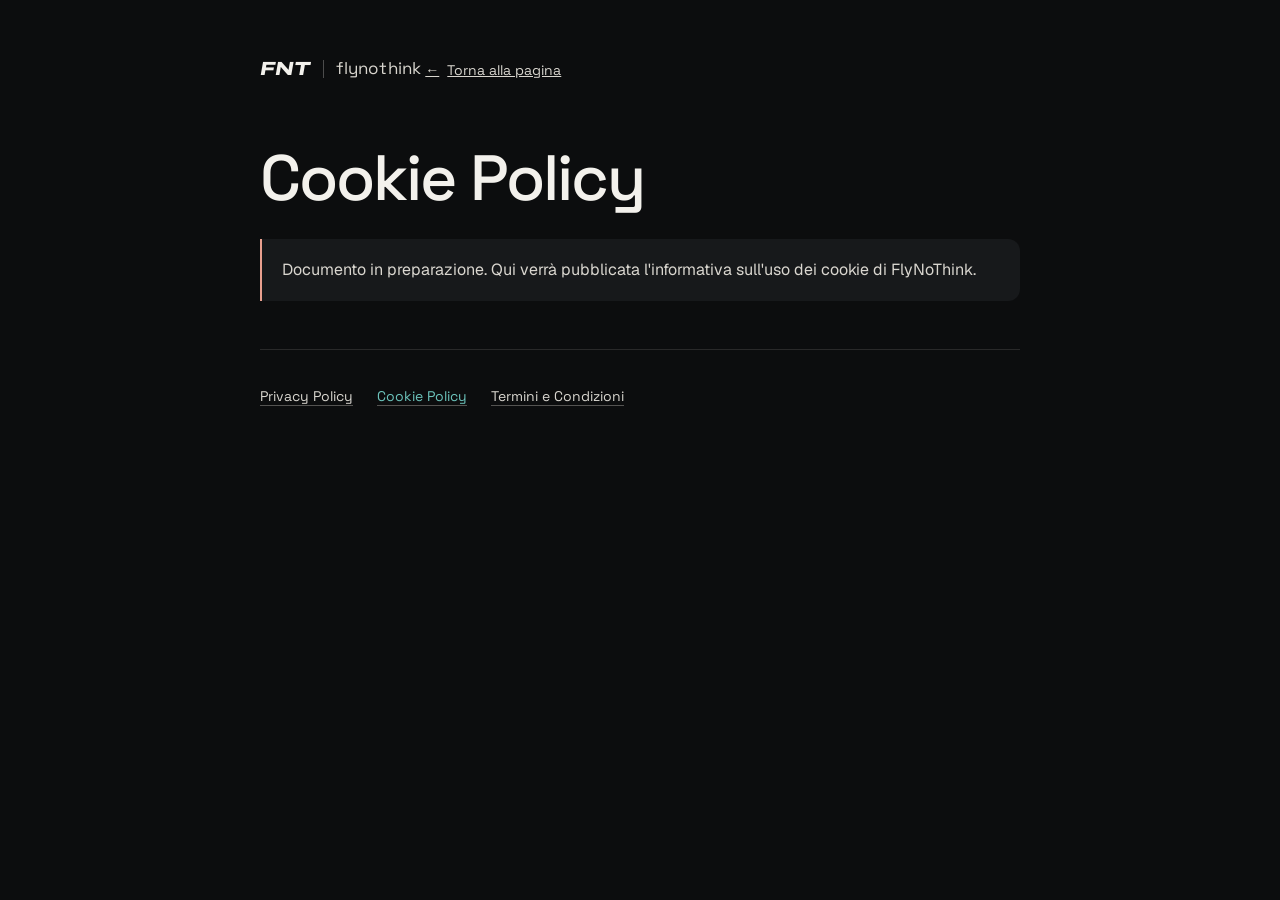
==== public/cookie.html @ 66248ce5 "FNT landing R4.1 (visual final) Sito statico in public/, controllo di pubblicazione su Vercel (produ" ====
<!DOCTYPE html>
<html lang="it">
<head>
<meta charset="utf-8">
<meta name="viewport" content="width=device-width, initial-scale=1">
<title>FlyNoThink — Cookie Policy</title>
<meta name="robots" content="noindex, nofollow">
<meta name="theme-color" content="#0C0D0E">
<link rel="icon" href="assets/icons/favicon.svg" type="image/svg+xml">
<link rel="stylesheet" href="assets/css/base.css">
<link rel="stylesheet" href="assets/css/r3-legal.css">
<link rel="stylesheet" href="assets/css/r3-brand.css">
<script src="assets/js/site-config.js" defer></script>
<script src="assets/js/consent.js" defer></script>
</head>
<body>
<main class="legal-1">
  <div class="legal-2">
    <p class="brand-text legal-brand"><span class="brand-fnt">FNT</span><span class="brand-sep" aria-hidden="true"></span><span class="brand-word">flynothink</span></p>
    <a href="index.html" class="legal-back"><span aria-hidden="true">←</span> Torna alla pagina</a>
    <h1>Cookie Policy</h1>
    <!-- SEGNAPOSTO: testo da redigere e far verificare prima della pubblicazione. -->
    <p class="legal-stato" data-placeholder="cookie">Documento in preparazione. Qui verrà pubblicata l'informativa sull'uso dei cookie di FlyNoThink.</p>
    <nav class="footer-legal" aria-label="Documenti legali">
      <a href="privacy.html" data-legal="privacy">Privacy Policy</a>
      <a href="cookie.html" data-legal="cookie" aria-current="page">Cookie Policy</a>
      <a href="termini.html" data-legal="terms">Termini e Condizioni</a>
    </nav>
  </div>
</main>
</body>
</html>
---- public/assets/css/base.css ----
/* =========================================================================
   FlyNoThink — base condivisa (landing + /grazie)
   Font ospitati in locale: nessuna richiesta a Google Fonts (privacy, stabilità).
   Licenze: assets/fonts/LICENSE-*.txt (SIL Open Font License 1.1).
   ========================================================================= */

@font-face {
  font-family: 'Space Grotesk';
  font-style: normal;
  font-weight: 300 700;
  font-display: swap;
  src: url(../fonts/space-grotesk-latin-wght-normal.woff2) format('woff2');
  unicode-range: U+0000-00FF, U+0131, U+0152-0153, U+02BB-02BC, U+02C6, U+02DA, U+02DC, U+0304, U+0308, U+0329, U+2000-206F, U+20AC, U+2122, U+2191, U+2193, U+2212, U+2215, U+FEFF, U+FFFD;
}
@font-face {
  font-family: 'Geist';
  font-style: normal;
  font-weight: 100 900;
  font-display: swap;
  src: url(../fonts/geist-latin-wght-normal.woff2) format('woff2');
  unicode-range: U+0000-00FF, U+0131, U+0152-0153, U+02BB-02BC, U+02C6, U+02DA, U+02DC, U+0304, U+0308, U+0329, U+2000-206F, U+20AC, U+2122, U+2191, U+2193, U+2212, U+2215, U+FEFF, U+FFFD;
}
@font-face {
  font-family: 'Instrument Serif';
  font-style: normal;
  font-weight: 400;
  font-display: swap;
  src: url(../fonts/instrument-serif-latin-400-normal.woff2) format('woff2');
  unicode-range: U+0000-00FF, U+0131, U+0152-0153, U+02BB-02BC, U+02C6, U+02DA, U+02DC, U+0304, U+0308, U+0329, U+2000-206F, U+20AC, U+2122, U+2191, U+2193, U+2212, U+2215, U+FEFF, U+FFFD;
}
@font-face {
  font-family: 'Instrument Serif';
  font-style: italic;
  font-weight: 400;
  font-display: swap;
  src: url(../fonts/instrument-serif-latin-400-italic.woff2) format('woff2');
  unicode-range: U+0000-00FF, U+0131, U+0152-0153, U+02BB-02BC, U+02C6, U+02DA, U+02DC, U+0304, U+0308, U+0329, U+2000-206F, U+20AC, U+2122, U+2191, U+2193, U+2212, U+2215, U+FEFF, U+FFFD;
}

/* Le regole di base stanno in un cascade layer: le classi di componente (non in layer)
   hanno la precedenza, come gli stili inline del prototipo approvato. */
@layer base {
  [hidden] { display: none !important; }

  body { margin: 0; background: #0C0D0E; }

  a { color: inherit; }
  a:hover { color: inherit; }
  a:focus-visible, button:focus-visible, summary:focus-visible, input:focus-visible { outline: 2px solid #6CC3BB; outline-offset: 3px; }

  @media (prefers-reduced-motion: no-preference) {
    html { scroll-behavior: smooth; }
  }

  /* Salta al contenuto */
  .skip { position: absolute; left: 16px; top: -80px; z-index: 100; display: inline-flex; align-items: center; min-height: 44px; padding: 0 20px; border-radius: 999px; background: #F3F1EC; color: #0C0D0E; font: 500 15px/1 'Space Grotesk', sans-serif; text-decoration: none; }
  .skip:focus { top: 16px; color: #0C0D0E; outline: 2px solid #6CC3BB; outline-offset: 3px; }
  @media (prefers-reduced-motion: no-preference) { .skip { transition: top .2s; } }
  main:focus { outline: none; }

  /* AVVISO DI ANTEPRIMA — da rimuovere solo quando tutti i requisiti di pubblicazione sono chiusi
     (lo verifica scripts/check-publish.mjs). */
  .preview-banner { display: flex; flex-wrap: wrap; gap: 4px 12px; align-items: baseline; padding: 10px clamp(20px, 5vw, 64px); background: #FBE9E4; color: #7A2E1F; font: 400 13px/1.45 'Geist', system-ui, sans-serif; border-bottom: 1px solid #E9C4B9; }
  .preview-banner strong { font: 600 12px/1.45 'Space Grotesk', sans-serif; letter-spacing: .12em; }
}
---- public/assets/css/r3-legal.css ----
/* FNT · R3 — link ai documenti legali nel footer e pagine «in preparazione». */
.footer-legal { flex-basis: 100%; display: flex; flex-wrap: wrap; gap: 4px 24px; margin-top: 4px; }
.footer-legal a { display: inline-flex; align-items: center; min-height: 44px; color: #D9D6CF; font-family: 'Space Grotesk', sans-serif; font-size: 14px;
  text-decoration: underline; text-decoration-color: rgba(217,214,207,.35); text-underline-offset: 4px; }
.footer-legal a:hover { color: #F3F1EC; text-decoration-color: currentColor; }
.footer-legal a:focus-visible { outline: 2px solid #6CC3BB; outline-offset: 3px; border-radius: 4px; }
.footer-legal a[aria-current="page"] { color: #6CC3BB; }

.legal-1 { min-height: 100vh; background: #0C0D0E; color: #F3F1EC; font-family: 'Geist', system-ui, sans-serif; padding: 0 clamp(20px, 5vw, 64px); }
.legal-2 { max-width: 760px; margin: 0 auto; padding: 48px 0 64px; }
.legal-back { display: inline-flex; align-items: center; gap: 8px; min-height: 44px; color: #D9D6CF; font-family: 'Space Grotesk', sans-serif; font-size: 14px; }
.legal-back:focus-visible { outline: 2px solid #6CC3BB; outline-offset: 3px; border-radius: 4px; }
.legal-1 h1 { margin: 40px 0 0; font-family: 'Space Grotesk', sans-serif; font-weight: 500; font-size: clamp(36px, 6vw, 64px); line-height: 1.02; letter-spacing: -.03em; }
.legal-stato { margin: 28px 0 0; padding: 18px 20px; border-left: 2px solid #E9A08F; background: #17191B; border-radius: 0 12px 12px 0; color: #D9D6CF; font-size: 16px; line-height: 1.6; }
.legal-1 .footer-legal { margin-top: 48px; padding-top: 24px; border-top: 1px solid rgba(243,241,236,.12); }

/* Pulsante «Preferenze cookie»: stesso aspetto dei link legali */
.footer-prefs { display: inline-flex; align-items: center; min-height: 44px; padding: 0; border: 0; background: none; cursor: pointer;
  color: #D9D6CF; font-family: 'Space Grotesk', sans-serif; font-size: 14px;
  text-decoration: underline; text-decoration-color: rgba(217,214,207,.35); text-underline-offset: 4px; }
.footer-prefs:hover { color: #F3F1EC; text-decoration-color: currentColor; }
.footer-prefs:focus-visible { outline: 2px solid #6CC3BB; outline-offset: 3px; border-radius: 4px; }
.footer-prefs-note { flex-basis: 100%; color: #A9ACA8; }
---- public/assets/css/r3-brand.css ----
/* FNT · marchio solo testuale. «FNT» in Archivo Expanded 800 corsivo (sottoinsieme di 3 lettere, 848 byte, licenza OFL),
   «flynothink» in Space Grotesk. Nessun simbolo grafico. */
@font-face { font-family: 'FNT Display'; src: url('../fonts/archivo-expanded-800-italic-FNT.woff2') format('woff2');
  font-weight: 800; font-style: italic; font-display: swap; unicode-range: U+0046, U+004E, U+0054; }
.nav-3, .brand-text { display: inline-flex; align-items: center; gap: 12px; color: #F3F1EC; text-decoration: none; margin: 0; }
.brand-fnt { font-family: 'FNT Display', 'Space Grotesk', sans-serif; font-weight: 800; font-style: italic; font-size: 19px; letter-spacing: .01em; line-height: 1; }
.brand-sep { width: 1px; height: 18px; background: rgba(243,241,236,.28); }
.brand-word { font-family: 'Space Grotesk', sans-serif; font-weight: 400; font-size: 17px; letter-spacing: .01em; line-height: 1; color: #D9D6CF; }
.legal-brand { margin-bottom: 28px; }
@media (max-width: 360px) { .nav-3 .brand-sep, .nav-3 .brand-word { display: none; } }
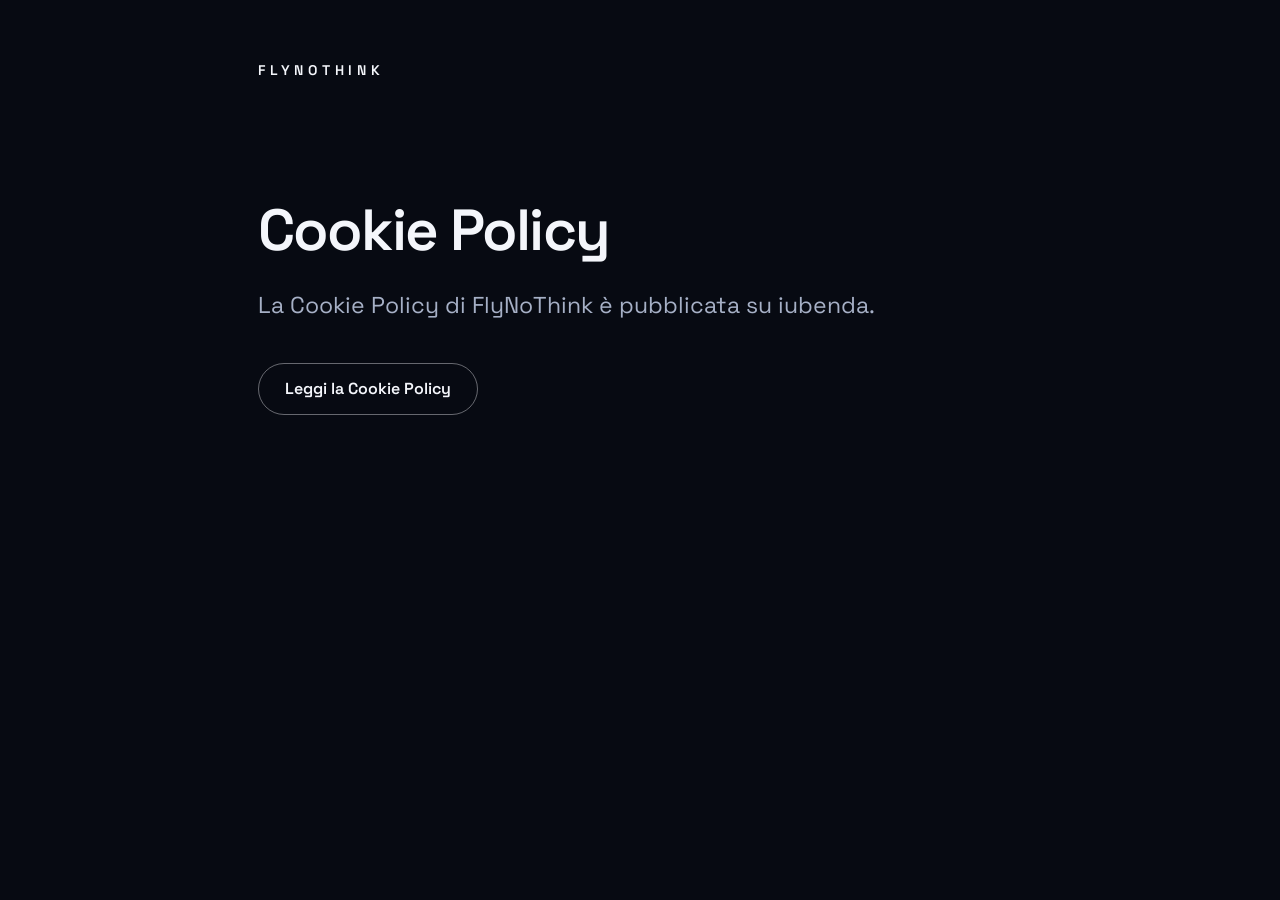
==== commit ff7eef40: "FNT 4.0 · nuova landing pre-lancio (solo anteprima) - 10 sezioni dalla struttura ufficiale V1: hero," ====
--- a/public/cookie.html
+++ b/public/cookie.html
@@ -5,27 +5,17 @@
 <meta name="viewport" content="width=device-width, initial-scale=1">
 <title>FlyNoThink — Cookie Policy</title>
 <meta name="robots" content="noindex, nofollow">
-<meta name="theme-color" content="#0C0D0E">
+<meta name="theme-color" content="#070A12">
 <link rel="icon" href="assets/icons/favicon.svg" type="image/svg+xml">
-<link rel="stylesheet" href="assets/css/base.css">
-<link rel="stylesheet" href="assets/css/r3-legal.css">
-<link rel="stylesheet" href="assets/css/r3-brand.css">
-<script src="assets/js/site-config.js" defer></script>
-<script src="assets/js/consent.js" defer></script>
+<link rel="stylesheet" href="assets/css/fnt4.css">
 </head>
-<body>
-<main class="legal-1">
-  <div class="legal-2">
-    <p class="brand-text legal-brand"><span class="brand-fnt">FNT</span><span class="brand-sep" aria-hidden="true"></span><span class="brand-word">flynothink</span></p>
-    <a href="index.html" class="legal-back"><span aria-hidden="true">←</span> Torna alla pagina</a>
-    <h1>Cookie Policy</h1>
-    <!-- SEGNAPOSTO: testo da redigere e far verificare prima della pubblicazione. -->
-    <p class="legal-stato" data-placeholder="cookie">Documento in preparazione. Qui verrà pubblicata l'informativa sull'uso dei cookie di FlyNoThink.</p>
-    <nav class="footer-legal" aria-label="Documenti legali">
-      <a href="privacy.html" data-legal="privacy">Privacy Policy</a>
-      <a href="cookie.html" data-legal="cookie" aria-current="page">Cookie Policy</a>
-      <a href="termini.html" data-legal="terms">Termini e Condizioni</a>
-    </nav>
+<body class="ty-page">
+<main class="ty">
+  <div class="wrap narrow">
+    <a class="brand ty-brand" href="index.html"><span class="brand-word">FLYNOTHINK</span></a>
+    <h1 class="h-lg">Cookie Policy</h1>
+    <p class="lead">La Cookie Policy di FlyNoThink è pubblicata su iubenda.</p>
+    <a class="btn btn-ghost ty-back" href="https://www.iubenda.com/privacy-policy/66588632/cookie-policy" rel="noopener">Leggi la Cookie Policy</a>
   </div>
 </main>
 </body>
--- a/public/assets/css/fnt4.css
+++ b/public/assets/css/fnt4.css
@@ -0,0 +1,251 @@
+/* FlyNoThink 4.0 · landing pre-lancio · un solo foglio di stile, mobile-first */
+
+@font-face{font-family:"Space Grotesk";src:url("../fonts/space-grotesk-latin-wght-normal.woff2") format("woff2");font-weight:300 700;font-style:normal;font-display:swap}
+
+:root{
+  --ink:#070A12; --ink-2:#0E1322; --ink-line:rgba(226,232,255,.12);
+  --paper:#F4F6FB; --mist:#E8ECF5; --line:rgba(11,16,32,.12);
+  --text:#0B1020; --muted:#4A5468;
+  --on-ink:#F4F6FB; --on-ink-muted:#A6B0C6;
+  --blue:#2F5BFF; --blue-ink:#1F45D6; --blue-soft:#8EA8FF; --blue-deep:#1B2F8F;
+  --radius:18px; --wrap:1200px; --gutter:clamp(20px,5vw,48px);
+  --sec:clamp(80px,12vw,160px);
+  --ease:cubic-bezier(.2,.7,.2,1);
+}
+*,*::before,*::after{box-sizing:border-box}
+[hidden]{display:none!important}
+html{-webkit-text-size-adjust:100%;scroll-behavior:smooth;scroll-padding-top:72px}
+@media (prefers-reduced-motion:reduce){html{scroll-behavior:auto}}
+body{margin:0;background:var(--paper);color:var(--text);font:400 17px/1.6 "Space Grotesk",system-ui,-apple-system,"Segoe UI",sans-serif;-webkit-font-smoothing:antialiased;overflow-x:hidden}
+img,svg{display:block;max-width:100%}
+a{color:inherit}
+p{margin:0}
+h1,h2,h3{margin:0;font-weight:600}
+:focus-visible{outline:2px solid var(--blue-soft);outline-offset:3px;border-radius:6px}
+
+.wrap{width:100%;max-width:var(--wrap);margin:0 auto;padding:0 var(--gutter)}
+.narrow{max-width:860px}
+.skip{position:absolute;left:12px;top:-60px;z-index:100;background:var(--on-ink);color:var(--ink);padding:10px 14px;border-radius:10px;font-weight:600;text-decoration:none}
+.skip:focus{top:12px}
+
+/* ---------- tipografia ---------- */
+.eyebrow{font-size:13px;font-weight:600;letter-spacing:.16em;text-transform:uppercase;color:var(--blue-ink);margin-bottom:22px}
+.eyebrow-light{color:var(--blue-soft)}
+.h-xl{font-size:clamp(36px,6.2vw,76px);line-height:1.02;letter-spacing:-.035em}
+.h-lg{font-size:clamp(32px,4.8vw,58px);line-height:1.04;letter-spacing:-.032em}
+.h-xl .soft,.h-lg .soft{display:block;color:var(--muted)}
+.sec-ink .soft,.sec-blue .soft{color:var(--on-ink-muted)}
+.lead{font-size:clamp(19px,2.1vw,23px);line-height:1.5;margin-top:28px;max-width:44ch}
+.body-dim{color:var(--muted);margin-top:26px}
+.statement{font-size:clamp(22px,2.8vw,30px);font-weight:600;letter-spacing:-.02em;line-height:1.25;margin-top:48px}
+
+/* ---------- pulsanti ---------- */
+.btn{display:inline-flex;align-items:center;justify-content:center;gap:10px;min-height:52px;padding:0 26px;border-radius:999px;font-family:inherit;font-weight:600;font-size:16px;line-height:1.1;text-align:center;text-decoration:none;border:1px solid transparent;cursor:pointer;transition:background .2s var(--ease),color .2s var(--ease),border-color .2s var(--ease),transform .2s var(--ease)}
+.btn:active{transform:translateY(1px)}
+.btn-blue{background:var(--blue);color:#fff}
+.btn-blue:hover{background:var(--blue-ink)}
+.btn-ghost{color:var(--on-ink);border-color:rgba(244,246,251,.4)}
+.btn-ghost:hover{border-color:var(--on-ink);background:rgba(244,246,251,.08)}
+.btn-white{background:var(--on-ink);color:var(--blue-deep);margin-top:40px}
+.btn-white:hover{background:#fff}
+.btn-sm{min-height:44px;padding:0 20px;font-size:15px}
+.btn-full{width:100%}
+.btn[disabled]{opacity:.55;cursor:not-allowed}
+.cta-row{display:flex;flex-wrap:wrap;gap:12px;margin-top:36px}
+
+/* ---------- navigazione ---------- */
+.nav{position:fixed;inset:0 0 auto 0;z-index:50;color:var(--on-ink);transition:background .3s var(--ease),box-shadow .3s var(--ease)}
+.nav.is-solid{background:rgba(7,10,18,.86);-webkit-backdrop-filter:blur(14px);backdrop-filter:blur(14px);box-shadow:0 1px 0 var(--ink-line)}
+.nav-in{display:flex;align-items:center;justify-content:space-between;gap:20px;height:68px}
+.brand{display:flex;align-items:center;gap:12px;text-decoration:none;min-height:44px}
+.brand-mark{width:34px;height:24px;fill:currentColor}
+.brand-word{font-size:14px;font-weight:600;letter-spacing:.34em}
+.nav-links{display:none;gap:30px;font-size:15px}
+.nav-links a{text-decoration:none;color:var(--on-ink-muted);padding:10px 0}
+.nav-links a:hover{color:var(--on-ink)}
+@media (min-width:960px){.nav-links{display:flex}}
+@media (max-width:380px){.brand-word{display:none}}
+
+/* ---------- 01 hero ---------- */
+.hero{position:relative;min-height:100svh;display:flex;align-items:flex-end;background:var(--ink);color:var(--on-ink);overflow:hidden;isolation:isolate}
+.hero-photo{position:absolute;inset:0;z-index:-2}
+.hero-photo img{width:100%;height:100%;object-fit:cover;object-position:62% 32%}
+.hero::before{content:"";position:absolute;inset:0;z-index:-1;background:
+  linear-gradient(180deg,rgba(7,10,18,.55) 0%,rgba(7,10,18,0) 22%,rgba(7,10,18,.15) 45%,rgba(7,10,18,.88) 78%,var(--ink) 100%)}
+@media (min-width:768px){
+  .hero::before{background:
+    linear-gradient(90deg,rgba(7,10,18,.92) 0%,rgba(7,10,18,.7) 36%,rgba(7,10,18,0) 66%),
+    linear-gradient(180deg,rgba(7,10,18,.5) 0%,rgba(7,10,18,0) 20%,rgba(7,10,18,0) 72%,rgba(7,10,18,.7) 100%)}
+  .hero-photo img{object-position:68% 40%}
+}
+.ai-tag{position:absolute;right:var(--gutter);top:80px;font-size:12px;color:var(--on-ink);background:rgba(7,10,18,.6);padding:5px 10px;border-radius:6px}
+.hero-in{display:flex;flex-direction:column;padding-top:100px;padding-bottom:clamp(36px,6vh,80px)}
+.hero-brand{display:none;flex-direction:column;gap:6px;margin-bottom:26px}
+.hero-brand span:first-child{font-size:15px;font-weight:600;letter-spacing:.42em}
+.hero-brand span:last-child{font-size:11px;letter-spacing:.34em;color:var(--on-ink-muted)}
+.hero .eyebrow{margin-bottom:16px}
+.hero-title{font-size:clamp(38px,min(5.6vw,8.4vh),86px);line-height:1;letter-spacing:-.04em;max-width:15ch}
+.hero-title span{display:block;color:var(--blue-soft)}
+.hero-lead{font-size:clamp(17px,1.7vw,21px);line-height:1.5;margin-top:22px;max-width:40ch}
+.hero-body{font-size:15px;color:var(--on-ink-muted);margin-top:12px;max-width:48ch}
+.hero .cta-row{margin-top:28px}
+/* telefono: il volto resta libero in alto, il testo parte sotto; i pulsanti subito dopo la promessa */
+@media (max-width:767px){
+  .hero{align-items:flex-end}
+  .hero-photo{bottom:auto;height:62svh}
+  .hero::before{background:linear-gradient(180deg,rgba(7,10,18,.5) 0%,rgba(7,10,18,0) 14%,rgba(7,10,18,0) 30%,rgba(7,10,18,.85) 50%,var(--ink) 62%)}
+  .hero-in{padding-top:44svh}
+  .hero .cta-row{order:4;margin-top:24px}
+  .hero-body{order:5;margin-top:22px}
+  .hero .cta-row .btn{flex:1 1 100%}
+}
+@media (min-width:768px){
+  .hero-in{max-width:var(--wrap)}
+  .hero-brand{display:flex}
+}
+@media (min-width:768px) and (max-height:820px){.hero-brand{display:none}}
+
+/* ---------- sezioni ---------- */
+.sec{padding:var(--sec) 0}
+.sec-paper{background:var(--paper)}
+.sec-mist{background:var(--mist)}
+.sec-ink{background:var(--ink);color:var(--on-ink)}
+.sec-blue{background:var(--blue-deep);color:var(--on-ink)}
+.sec-blue p:not(.eyebrow):not(.statement){color:rgba(244,246,251,.86)}
+.sec-blue .lead{color:var(--on-ink)}
+.sec-blue p+p{margin-top:16px}
+.sec-head{max-width:900px;margin-bottom:clamp(44px,6vw,80px)}
+
+/* 02 */
+.nonsempre{list-style:none;padding:0;margin:20px 0 0;border-top:1px solid var(--line)}
+.nonsempre li{font-size:clamp(19px,2.2vw,25px);line-height:1.4;letter-spacing:-.01em;padding:22px 0;border-bottom:1px solid var(--line)}
+
+/* 03 */
+.pillars{list-style:none;margin:0;padding:0;display:grid;gap:16px}
+@media (min-width:860px){.pillars{grid-template-columns:repeat(3,minmax(0,1fr));gap:20px}}
+.pillar{position:relative;background:var(--ink-2);border:1px solid var(--ink-line);border-radius:var(--radius);padding:32px 28px 36px;display:flex;flex-direction:column;min-height:320px;transition:border-color .3s var(--ease),transform .3s var(--ease)}
+.pillar:hover{border-color:rgba(142,168,255,.45);transform:translateY(-2px)}
+.pillar-ico{width:56px;height:56px;fill:none;stroke:var(--blue-soft);stroke-width:2;stroke-linecap:round;stroke-linejoin:round}
+.pillar-ico circle{fill:var(--blue-soft);stroke:none}
+.pillar-n{position:absolute;top:30px;right:28px;font-size:13px;font-weight:600;letter-spacing:.12em;color:var(--on-ink-muted)}
+.pillar h3{font-size:clamp(28px,3vw,36px);letter-spacing:-.03em;line-height:1.05;margin-top:auto;padding-top:56px}
+.pillar p{color:var(--on-ink-muted);margin-top:14px}
+
+/* 04 */
+.eco{display:grid;gap:48px;align-items:center}
+@media (min-width:900px){.eco{grid-template-columns:1.05fr .95fr;gap:64px}.eco-foot{grid-column:1/-1}}
+.eco-fig{margin:0}
+.eco-svg{width:100%;max-width:440px;margin:0 auto}
+.eco-c{fill:rgba(47,91,255,.07);stroke:var(--blue);stroke-width:1.5}
+.eco-l{font:600 17px "Space Grotesk",sans-serif;fill:var(--text);letter-spacing:.02em}
+.eco-core{fill:var(--ink)}
+.eco-mark{fill:var(--paper)}
+.eco-cap{text-align:center;font-size:14px;color:var(--muted);margin-top:16px}
+.eco-cap strong{letter-spacing:.3em;color:var(--text);font-weight:600}
+.eco-foot{font-size:clamp(20px,2.4vw,26px);letter-spacing:-.015em;line-height:1.35;font-weight:500;border-top:1px solid var(--line);padding-top:32px;max-width:none}
+
+/* 05 */
+.exp-grid{display:grid;gap:16px}
+@media (min-width:860px){.exp-grid{grid-template-columns:repeat(2,minmax(0,1fr));gap:20px}}
+.exp{background:var(--paper);border-radius:var(--radius);padding:clamp(28px,4vw,44px);display:flex;flex-direction:column;gap:16px;border:1px solid var(--line)}
+.exp-kind{font-size:13px;font-weight:600;letter-spacing:.14em;text-transform:uppercase;color:var(--muted)}
+.exp-kind span{color:var(--blue-ink);margin-right:8px}
+.exp h3{font-size:clamp(30px,3.6vw,44px);letter-spacing:-.035em;line-height:1.02}
+.exp-claim{font-size:20px;font-weight:600;letter-spacing:-.01em;line-height:1.35}
+.exp p:not(.exp-kind):not(.exp-claim){color:var(--muted)}
+.steps,.chips{list-style:none;margin:auto 0 0;padding:20px 0 0;display:flex;flex-wrap:wrap;gap:8px;border-top:1px solid var(--line)}
+.steps{counter-reset:s}
+.steps li,.chips li{font-size:14px;font-weight:500;padding:8px 14px;border-radius:999px;background:var(--mist);color:var(--text)}
+.steps li{counter-increment:s;display:flex;align-items:center;gap:8px}
+.steps li::before{content:counter(s);display:inline-grid;place-items:center;width:20px;height:20px;border-radius:50%;background:var(--blue);color:#fff;font-size:11px;font-weight:600}
+.note{margin-top:28px;font-size:15px;color:var(--muted);max-width:60ch}
+
+/* 07 */
+.who{display:grid;gap:36px}
+@media (min-width:900px){.who{grid-template-columns:360px 1fr;column-gap:72px;row-gap:48px}.who-head{grid-column:1/-1}.who-text{align-self:center}}
+.who-photo{margin:0;border-radius:var(--radius);overflow:hidden;max-width:360px;background:var(--mist)}
+.who-photo img{width:100%;height:auto;aspect-ratio:4/5;object-fit:cover}
+.who-name{font-size:26px;font-weight:600;letter-spacing:-.02em}
+.who-role{color:var(--blue-ink);font-weight:500;margin:6px 0 22px}
+.who-text p+p{margin-top:16px}
+.who-text p:not(.who-name):not(.who-role):not(.who-vision){color:var(--muted);max-width:60ch}
+.who-vision{font-weight:600;padding-top:22px;border-top:1px solid var(--line);margin-top:26px!important}
+.who-vision a{color:var(--blue-ink);margin-left:6px;white-space:nowrap}
+
+/* 08 · modulo */
+.join{display:grid;gap:48px}
+@media (min-width:960px){.join{grid-template-columns:1fr 480px;gap:80px;align-items:start}}
+.join-text .lead{color:var(--on-ink-muted)}
+.join-steps{margin:36px 0 0;padding:0;list-style:none;counter-reset:j;display:grid;gap:14px}
+.join-steps li{counter-increment:j;display:flex;gap:14px;align-items:baseline;color:var(--on-ink-muted)}
+.join-steps li::before{content:counter(j);flex:none;width:28px;height:28px;border-radius:50%;border:1px solid var(--ink-line);display:grid;place-items:center;font-size:13px;color:var(--on-ink)}
+.form{background:var(--paper);color:var(--text);border-radius:22px;padding:clamp(24px,4vw,36px);display:flex;flex-direction:column;gap:20px}
+.form-req{font-size:13px;color:var(--muted)}
+.field{display:flex;flex-direction:column;gap:8px;border:0;padding:0;margin:0;min-width:0}
+.field label,.field legend{font-size:15px;font-weight:600;padding:0}
+.form input[type=text],.form input[type=email],.form select{font:inherit;font-size:16px;min-height:52px;padding:0 16px;border-radius:12px;border:1px solid rgba(11,16,32,.28);background:#fff;color:var(--text);width:100%}
+.form select{appearance:none;-webkit-appearance:none;background-image:linear-gradient(45deg,transparent 50%,var(--muted) 50%),linear-gradient(135deg,var(--muted) 50%,transparent 50%);background-position:calc(100% - 22px) 23px,calc(100% - 16px) 23px;background-size:6px 6px;background-repeat:no-repeat;padding-right:40px}
+.form input:focus,.form select:focus{outline:2px solid var(--blue);outline-offset:1px;border-color:var(--blue)}
+.form [aria-invalid=true]{border-color:#B42318}
+.err{font-size:14px;color:#B42318;font-weight:500}
+.radios{display:grid;grid-template-columns:repeat(2,minmax(0,1fr));gap:8px;margin-top:4px}
+.radio{position:relative;display:flex}
+.radio input{position:absolute;opacity:0;inset:0;margin:0;cursor:pointer}
+.radio span{flex:1;display:flex;align-items:center;min-height:52px;padding:10px 14px;border-radius:12px;border:1px solid rgba(11,16,32,.28);background:#fff;font-size:15px;font-weight:500;line-height:1.25}
+.radio input:checked+span{border-color:var(--blue);background:rgba(47,91,255,.08);box-shadow:inset 0 0 0 1px var(--blue)}
+.radio input:focus-visible+span{outline:2px solid var(--blue);outline-offset:2px}
+.check{display:flex;gap:12px;align-items:flex-start;font-size:14px;line-height:1.45;color:var(--muted)}
+.check input{flex:none;width:22px;height:22px;margin:1px 0 0;accent-color:var(--blue)}
+.minor{border-radius:12px;background:var(--mist);padding:16px;display:flex;flex-direction:column;gap:10px;font-size:14px;color:var(--muted)}
+.minor-title{font-weight:600;color:var(--text)}
+.minor .check{color:var(--text)}
+.hp{position:absolute;left:-10000px;width:1px;height:1px;overflow:hidden}
+.privacy{font-size:13px;color:var(--muted);line-height:1.5}
+.privacy a{color:var(--blue-ink)}
+.form-msg{font-size:14px;line-height:1.5;padding:14px;border-radius:12px;background:var(--mist)}
+.form-msg.is-error{background:#FDECEA;color:#8A1C12}
+.spin{width:18px;height:18px;border-radius:50%;border:2px solid rgba(255,255,255,.4);border-top-color:#fff;animation:sp .8s linear infinite}
+@keyframes sp{to{transform:rotate(360deg)}}
+
+/* 09 · FAQ */
+.faq{margin-top:44px;border-top:1px solid var(--line)}
+.faq details{border-bottom:1px solid var(--line)}
+.faq summary{list-style:none;cursor:pointer;display:flex;justify-content:space-between;align-items:center;gap:20px;padding:24px 0;font-size:clamp(18px,2vw,21px);font-weight:600;letter-spacing:-.01em;min-height:44px}
+.faq summary::-webkit-details-marker{display:none}
+.faq summary::after{content:"";flex:none;width:14px;height:14px;background:linear-gradient(var(--text),var(--text)) center/14px 2px no-repeat,linear-gradient(var(--text),var(--text)) center/2px 14px no-repeat;transition:transform .25s var(--ease)}
+.faq details[open] summary::after{transform:rotate(45deg)}
+.faq details p{color:var(--muted);padding:0 0 26px;max-width:62ch}
+
+/* 10 · footer */
+.foot{background:var(--ink);color:var(--on-ink);padding:72px 0 40px}
+.foot-in{display:grid;gap:36px}
+@media (min-width:860px){.foot-in{grid-template-columns:1fr auto;align-items:end}}
+.foot-mark{width:56px;height:39px;fill:var(--on-ink)}
+.foot-word{margin-top:22px;font-size:15px;font-weight:600;letter-spacing:.42em;display:flex;flex-direction:column;gap:6px}
+.foot-word span{font-size:11px;letter-spacing:.34em;color:var(--on-ink-muted);font-weight:400}
+.foot-mission{margin-top:18px;color:var(--on-ink-muted);max-width:40ch}
+.foot-links{display:flex;flex-direction:column;gap:14px;font-size:15px}
+.foot-links a{color:var(--on-ink);text-decoration-color:rgba(244,246,251,.35);text-underline-offset:4px}
+.foot-legal{display:flex;flex-wrap:wrap;gap:6px 22px}
+.foot-legal a,.linkbtn{display:inline-flex;align-items:center;min-height:44px}
+.linkbtn{background:none;border:0;padding:0;color:var(--on-ink);font:inherit;text-decoration:underline;text-decoration-color:rgba(244,246,251,.35);text-underline-offset:4px;cursor:pointer}
+.foot-small{margin-top:48px}
+.foot-small p{padding-top:24px;border-top:1px solid var(--ink-line)}
+.foot-small p{font-size:13px;color:var(--on-ink-muted)}
+
+/* ---------- movimento (solo con JS e senza «riduci movimento») ---------- */
+.js-motion .rv.pre{opacity:0;transform:translateY(22px)}
+.js-motion .rv{transition:opacity .8s var(--ease),transform .8s var(--ease)}
+@media (prefers-reduced-motion:reduce){.js-motion .rv.pre{opacity:1;transform:none}}
+
+/* ---------- pagina grazie ---------- */
+.ty-page{background:var(--ink);color:var(--on-ink)}
+.ty{min-height:100svh;padding:48px 0 80px}
+.ty-brand{color:var(--on-ink);margin-bottom:clamp(64px,12vh,120px);display:inline-flex}
+.ty .lead{color:var(--on-ink-muted)}
+.ty-box{margin-top:40px;padding:22px 24px;border-radius:16px;background:var(--ink-2);border:1px solid var(--ink-line)}
+.ty-step{color:var(--on-ink-muted)}
+.ty-step strong{color:var(--on-ink)}
+.ty-h2{font-size:clamp(24px,3vw,32px);letter-spacing:-.025em;margin-top:56px}
+.ty-p{color:var(--on-ink-muted);margin-top:12px;max-width:56ch}
+.ty-back{margin-top:40px}
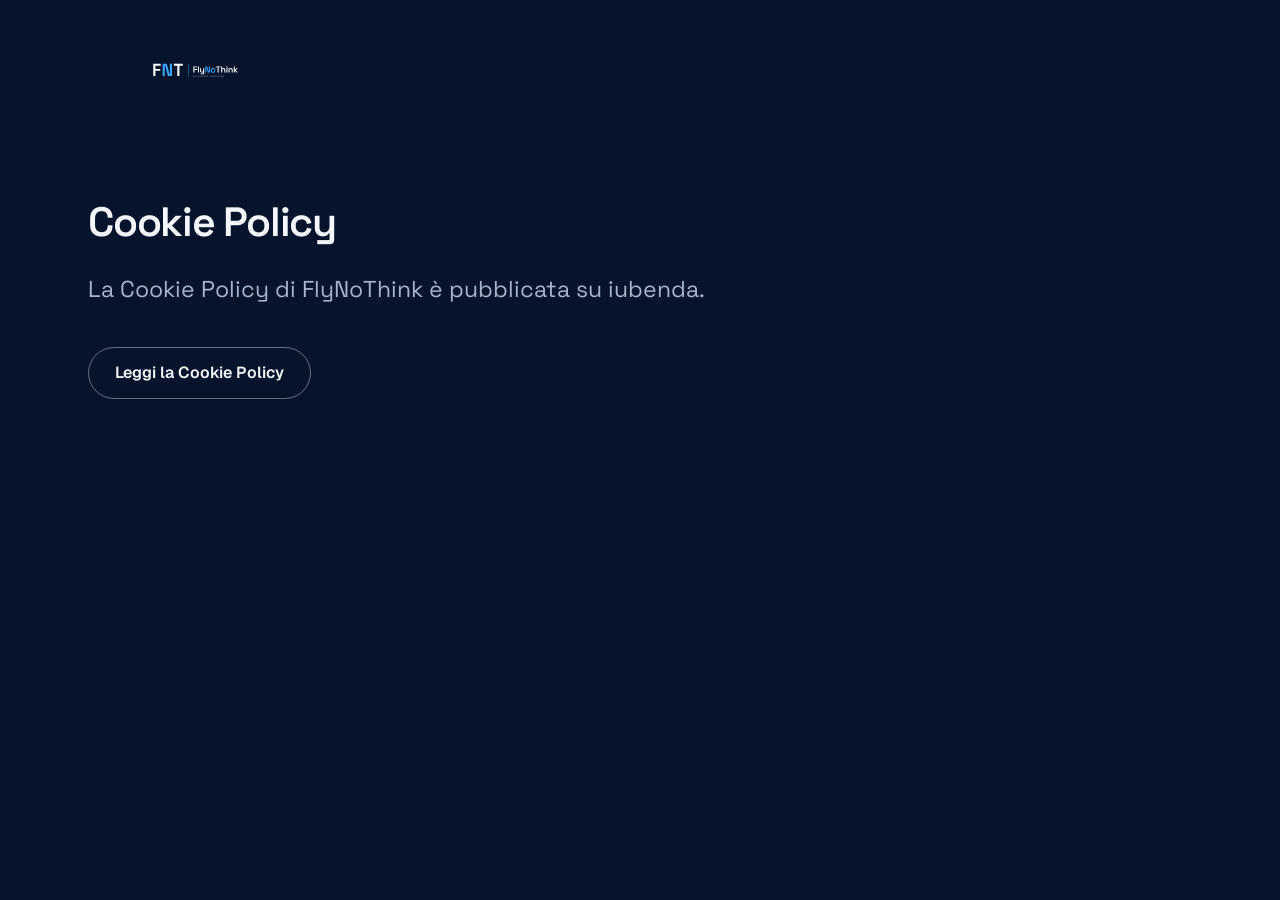
==== commit aad68a34: "FNT 4.0 · nuovo logo FNT | FlyNoThink e colori allineati al logo - logo ufficiale (pacchetto FNT-log" ====
--- a/public/cookie.html
+++ b/public/cookie.html
@@ -5,14 +5,14 @@
 <meta name="viewport" content="width=device-width, initial-scale=1">
 <title>FlyNoThink — Cookie Policy</title>
 <meta name="robots" content="noindex, nofollow">
-<meta name="theme-color" content="#070A12">
+<meta name="theme-color" content="#05142B">
 <link rel="icon" href="assets/icons/favicon.svg" type="image/svg+xml">
 <link rel="stylesheet" href="assets/css/fnt4.css">
 </head>
 <body class="ty-page">
 <main class="ty">
   <div class="wrap narrow">
-    <a class="brand ty-brand" href="index.html"><span class="brand-word">FLYNOTHINK</span></a>
+    <a class="brand ty-brand" href="index.html"><img class="brand-logo" src="assets/brand/fnt-orizzontale-negativo.svg" alt="FNT FlyNoThink"></a>
     <h1 class="h-lg">Cookie Policy</h1>
     <p class="lead">La Cookie Policy di FlyNoThink è pubblicata su iubenda.</p>
     <a class="btn btn-ghost ty-back" href="https://www.iubenda.com/privacy-policy/66588632/cookie-policy" rel="noopener">Leggi la Cookie Policy</a>
--- a/public/assets/css/fnt4.css
+++ b/public/assets/css/fnt4.css
@@ -1,49 +1,59 @@
 /* FlyNoThink 4.0 · landing pre-lancio · un solo foglio di stile, mobile-first */
 
+@font-face{font-family:"Geist";src:url("../fonts/geist-latin-wght-normal.woff2") format("woff2");font-weight:100 900;font-style:normal;font-display:swap}
 @font-face{font-family:"Space Grotesk";src:url("../fonts/space-grotesk-latin-wght-normal.woff2") format("woff2");font-weight:300 700;font-style:normal;font-display:swap}
 
 :root{
-  --ink:#070A12; --ink-2:#0E1322; --ink-line:rgba(226,232,255,.12);
+  --ink:#05142B; --ink-2:#0B1F3D; --ink-line:rgba(226,232,255,.12);
   --paper:#F4F6FB; --mist:#E8ECF5; --line:rgba(11,16,32,.12);
   --text:#0B1020; --muted:#4A5468;
-  --on-ink:#F4F6FB; --on-ink-muted:#A6B0C6;
-  --blue:#2F5BFF; --blue-ink:#1F45D6; --blue-soft:#8EA8FF; --blue-deep:#1B2F8F;
+  --on-ink:#F4F6FB; --on-ink-muted:#A9B4C8;
+  --blue:#3AA6FF; --blue-ink:#0A67C2; --blue-soft:#3AA6FF; --blue-deep:#3AA6FF; --on-blue:#05142B;
   --radius:18px; --wrap:1200px; --gutter:clamp(20px,5vw,48px);
-  --sec:clamp(80px,12vw,160px);
+  --sec:clamp(72px,9vw,124px);
   --ease:cubic-bezier(.2,.7,.2,1);
 }
 *,*::before,*::after{box-sizing:border-box}
 [hidden]{display:none!important}
 html{-webkit-text-size-adjust:100%;scroll-behavior:smooth;scroll-padding-top:72px}
 @media (prefers-reduced-motion:reduce){html{scroll-behavior:auto}}
-body{margin:0;background:var(--paper);color:var(--text);font:400 17px/1.6 "Space Grotesk",system-ui,-apple-system,"Segoe UI",sans-serif;-webkit-font-smoothing:antialiased;overflow-x:hidden}
+body{margin:0;background:var(--paper);color:var(--text);font:400 17px/1.6 "Geist",system-ui,-apple-system,"Segoe UI",sans-serif;-webkit-font-smoothing:antialiased;overflow-x:hidden}
 img,svg{display:block;max-width:100%}
 a{color:inherit}
 p{margin:0}
-h1,h2,h3{margin:0;font-weight:600}
+h1,h2,h3{margin:0;font-weight:600;font-family:"Space Grotesk",system-ui,sans-serif}
+.eyebrow,.btn,.nav,.statement,.lead,.exp-kind,.pillar-n,.who-name,.faq summary,.eco-foot,.hero-lead,.join-steps li::before,.form .field label,.form legend,.radio span,.foot-word{font-family:"Space Grotesk",system-ui,sans-serif}
 :focus-visible{outline:2px solid var(--blue-soft);outline-offset:3px;border-radius:6px}
 
 .wrap{width:100%;max-width:var(--wrap);margin:0 auto;padding:0 var(--gutter)}
-.narrow{max-width:860px}
+.narrow{max-width:var(--wrap)}
+.narrow>*{max-width:820px}
+.narrow p:not(.statement):not(.lead){max-width:64ch}
+.narrow .lead{max-width:52ch}
 .skip{position:absolute;left:12px;top:-60px;z-index:100;background:var(--on-ink);color:var(--ink);padding:10px 14px;border-radius:10px;font-weight:600;text-decoration:none}
 .skip:focus{top:12px}
 
 /* ---------- tipografia ---------- */
 .eyebrow{font-size:13px;font-weight:600;letter-spacing:.16em;text-transform:uppercase;color:var(--blue-ink);margin-bottom:22px}
 .eyebrow-light{color:var(--blue-soft)}
-.h-xl{font-size:clamp(36px,6.2vw,76px);line-height:1.02;letter-spacing:-.035em}
-.h-lg{font-size:clamp(32px,4.8vw,58px);line-height:1.04;letter-spacing:-.032em}
+.h-xl{font-size:clamp(34px,4.4vw,58px);line-height:1.04;letter-spacing:-.035em}
+.h-lg{font-size:clamp(28px,3.2vw,44px);line-height:1.08;letter-spacing:-.03em}
 .h-xl .soft,.h-lg .soft{display:block;color:var(--muted)}
-.sec-ink .soft,.sec-blue .soft{color:var(--on-ink-muted)}
+.sec-ink .soft{color:var(--on-ink-muted)}
 .lead{font-size:clamp(19px,2.1vw,23px);line-height:1.5;margin-top:28px;max-width:44ch}
 .body-dim{color:var(--muted);margin-top:26px}
+.manca{margin-top:40px;font-size:18px;color:var(--muted)}
+.manca strong{color:var(--blue-ink);font-weight:600}
+.soli{margin-top:56px;font-family:"Space Grotesk",system-ui,sans-serif;font-size:clamp(26px,3.2vw,40px);line-height:1.15;letter-spacing:-.025em;display:flex;flex-wrap:wrap;column-gap:.35em;row-gap:4px}
+.soli strong{flex-basis:100%;font-weight:600;color:var(--text)}
+.soli span{color:var(--muted);font-weight:500}
 .statement{font-size:clamp(22px,2.8vw,30px);font-weight:600;letter-spacing:-.02em;line-height:1.25;margin-top:48px}
 
 /* ---------- pulsanti ---------- */
 .btn{display:inline-flex;align-items:center;justify-content:center;gap:10px;min-height:52px;padding:0 26px;border-radius:999px;font-family:inherit;font-weight:600;font-size:16px;line-height:1.1;text-align:center;text-decoration:none;border:1px solid transparent;cursor:pointer;transition:background .2s var(--ease),color .2s var(--ease),border-color .2s var(--ease),transform .2s var(--ease)}
 .btn:active{transform:translateY(1px)}
-.btn-blue{background:var(--blue);color:#fff}
-.btn-blue:hover{background:var(--blue-ink)}
+.btn-blue{background:var(--blue);color:var(--on-blue)}
+.btn-blue:hover{background:#6BBDFF}
 .btn-ghost{color:var(--on-ink);border-color:rgba(244,246,251,.4)}
 .btn-ghost:hover{border-color:var(--on-ink);background:rgba(244,246,251,.08)}
 .btn-white{background:var(--on-ink);color:var(--blue-deep);margin-top:40px}
@@ -55,93 +65,116 @@
 
 /* ---------- navigazione ---------- */
 .nav{position:fixed;inset:0 0 auto 0;z-index:50;color:var(--on-ink);transition:background .3s var(--ease),box-shadow .3s var(--ease)}
-.nav.is-solid{background:rgba(7,10,18,.86);-webkit-backdrop-filter:blur(14px);backdrop-filter:blur(14px);box-shadow:0 1px 0 var(--ink-line)}
+.nav.is-solid{background:rgba(5,20,43,.86);-webkit-backdrop-filter:blur(14px);backdrop-filter:blur(14px);box-shadow:0 1px 0 var(--ink-line)}
 .nav-in{display:flex;align-items:center;justify-content:space-between;gap:20px;height:68px}
 .brand{display:flex;align-items:center;gap:12px;text-decoration:none;min-height:44px}
-.brand-mark{width:34px;height:24px;fill:currentColor}
-.brand-word{font-size:14px;font-weight:600;letter-spacing:.34em}
-.nav-links{display:none;gap:30px;font-size:15px}
-.nav-links a{text-decoration:none;color:var(--on-ink-muted);padding:10px 0}
-.nav-links a:hover{color:var(--on-ink)}
+/* logo: parti scure = colore del testo, parti azzurre fisse */
+.lg-i,.lg-w{fill:currentColor}.lg-b{fill:#3AA6FF}.lg-t{fill:currentColor;opacity:var(--tag-op,.62)}
+/* nella barra il sottotitolo sarebbe illeggibile: si nasconde, resta FNT | FlyNoThink */
+.brand-logo{--tag-op:0;height:34px;width:auto;aspect-ratio:773/123;overflow:visible}
+@media (max-width:420px){.brand-logo{height:28px}}
+.nav-links{display:none;gap:4px;font-size:15px;font-weight:500;padding:5px;border-radius:999px;background:rgba(5,20,43,.42);border:1px solid rgba(244,246,251,.16);-webkit-backdrop-filter:blur(12px);backdrop-filter:blur(12px)}
+.nav-links a{display:inline-flex;align-items:center;min-height:38px;padding:0 16px;border-radius:999px;text-decoration:none;color:rgba(244,246,251,.92);transition:background .2s var(--ease),color .2s var(--ease)}
+.nav-links a:hover{background:rgba(244,246,251,.12);color:#fff}
+/* evidenziatore: la voce della sezione in cui ti trovi */
+.nav-links a[aria-current]{background:var(--on-ink);color:var(--ink)}
+.nav.is-solid .nav-links{background:rgba(244,246,251,.06)}
+.nav.is-light{color:var(--text);background:rgba(244,246,251,.88);box-shadow:0 1px 0 var(--line)}
+.nav.is-light .nav-links{background:rgba(11,16,32,.05);border-color:var(--line)}
+.nav.is-light .nav-links a{color:var(--text)}
+.nav.is-light .nav-links a:hover{background:rgba(58,166,255,.14)}
+.nav.is-light .nav-links a[aria-current]{background:var(--ink);color:#fff}
+.nav{transition:background .3s var(--ease),box-shadow .3s var(--ease),color .3s var(--ease)}
 @media (min-width:960px){.nav-links{display:flex}}
-@media (max-width:380px){.brand-word{display:none}}
-
-/* ---------- 01 hero ---------- */
-.hero{position:relative;min-height:100svh;display:flex;align-items:flex-end;background:var(--ink);color:var(--on-ink);overflow:hidden;isolation:isolate}
-.hero-photo{position:absolute;inset:0;z-index:-2}
-.hero-photo img{width:100%;height:100%;object-fit:cover;object-position:62% 32%}
-.hero::before{content:"";position:absolute;inset:0;z-index:-1;background:
-  linear-gradient(180deg,rgba(7,10,18,.55) 0%,rgba(7,10,18,0) 22%,rgba(7,10,18,.15) 45%,rgba(7,10,18,.88) 78%,var(--ink) 100%)}
-@media (min-width:768px){
-  .hero::before{background:
-    linear-gradient(90deg,rgba(7,10,18,.92) 0%,rgba(7,10,18,.7) 36%,rgba(7,10,18,0) 66%),
-    linear-gradient(180deg,rgba(7,10,18,.5) 0%,rgba(7,10,18,0) 20%,rgba(7,10,18,0) 72%,rgba(7,10,18,.7) 100%)}
-  .hero-photo img{object-position:68% 40%}
-}
-.ai-tag{position:absolute;right:var(--gutter);top:80px;font-size:12px;color:var(--on-ink);background:rgba(7,10,18,.6);padding:5px 10px;border-radius:6px}
-.hero-in{display:flex;flex-direction:column;padding-top:100px;padding-bottom:clamp(36px,6vh,80px)}
-.hero-brand{display:none;flex-direction:column;gap:6px;margin-bottom:26px}
-.hero-brand span:first-child{font-size:15px;font-weight:600;letter-spacing:.42em}
-.hero-brand span:last-child{font-size:11px;letter-spacing:.34em;color:var(--on-ink-muted)}
-.hero .eyebrow{margin-bottom:16px}
-.hero-title{font-size:clamp(38px,min(5.6vw,8.4vh),86px);line-height:1;letter-spacing:-.04em;max-width:15ch}
+
+
+/* ---------- 01 hero: foto in alto come sfondo, sfuma nel fondo; il testo sta tutto sul fondo pieno ---------- */
+.hero{position:relative;min-height:100svh;display:flex;flex-direction:column;justify-content:flex-end;background:var(--ink);color:var(--on-ink);overflow:hidden;isolation:isolate}
+.hero-photo{position:absolute;left:0;right:0;top:0;height:70%;z-index:-2;display:block;overflow:hidden}
+.hero-photo img{width:100%;height:100%;object-fit:cover;object-position:50% 8%;filter:saturate(.92) brightness(.9)}
+/* dissolvenza «a curva» sulla metà bassa della foto: nessuna linea tra foto e fondo */
+.hero-photo::after{content:"";position:absolute;left:0;right:0;bottom:0;height:64%;background:linear-gradient(180deg,rgba(5,20,43,0) 0.0%,rgba(5,20,43,0.013) 6.7%,rgba(5,20,43,0.049) 13.3%,rgba(5,20,43,0.104) 20.0%,rgba(5,20,43,0.175) 26.7%,rgba(5,20,43,0.259) 33.3%,rgba(5,20,43,0.352) 40.0%,rgba(5,20,43,0.45) 46.7%,rgba(5,20,43,0.55) 53.3%,rgba(5,20,43,0.648) 60.0%,rgba(5,20,43,0.741) 66.7%,rgba(5,20,43,0.825) 73.3%,rgba(5,20,43,0.896) 80.0%,rgba(5,20,43,0.951) 86.7%,rgba(5,20,43,0.987) 93.3%,rgba(5,20,43,1) 100.0%)}
+.hero::after{content:"";position:absolute;inset:0 0 auto 0;height:150px;z-index:-1;background:linear-gradient(180deg,rgba(5,20,43,.6),rgba(5,20,43,0))}
+.ai-tag{position:absolute;right:var(--gutter);top:80px;z-index:2;font-size:12px;color:var(--on-ink);background:rgba(5,20,43,.6);padding:5px 10px;border-radius:6px}
+.hero-in{position:relative;padding-top:120px;padding-bottom:clamp(40px,7vh,80px)}
+.hero-eyebrow{display:flex;flex-wrap:wrap;gap:6px 18px;margin-bottom:18px}
+.hero-brand{color:var(--on-ink);letter-spacing:.3em}
+.hero-title{font-size:clamp(40px,min(6.6vw,10vh),96px);line-height:1;letter-spacing:-.04em;max-width:15ch}
 .hero-title span{display:block;color:var(--blue-soft)}
-.hero-lead{font-size:clamp(17px,1.7vw,21px);line-height:1.5;margin-top:22px;max-width:40ch}
-.hero-body{font-size:15px;color:var(--on-ink-muted);margin-top:12px;max-width:48ch}
-.hero .cta-row{margin-top:28px}
-/* telefono: il volto resta libero in alto, il testo parte sotto; i pulsanti subito dopo la promessa */
+.hero-lead{font-size:clamp(17px,1.5vw,20px);line-height:1.5;margin-top:20px;max-width:42ch}
+.hero-body{font-size:15px;color:var(--on-ink-muted);margin-top:12px;max-width:46ch}
+.hero .cta-row{margin-top:26px}
 @media (max-width:767px){
-  .hero{align-items:flex-end}
-  .hero-photo{bottom:auto;height:62svh}
-  .hero::before{background:linear-gradient(180deg,rgba(7,10,18,.5) 0%,rgba(7,10,18,0) 14%,rgba(7,10,18,0) 30%,rgba(7,10,18,.85) 50%,var(--ink) 62%)}
-  .hero-in{padding-top:44svh}
-  .hero .cta-row{order:4;margin-top:24px}
-  .hero-body{order:5;margin-top:22px}
+  .hero-photo{height:62svh}
+  .hero-photo::after{height:60%}
+  .hero-photo img{object-position:50% 0;filter:none}
+  .hero-in{padding-top:46svh}
+  .hero-side{display:flex;flex-direction:column}
+  .hero .cta-row{order:2;margin-top:22px}
+  .hero-body{order:3;margin-top:22px}
   .hero .cta-row .btn{flex:1 1 100%}
-}
-@media (min-width:768px){
-  .hero-in{max-width:var(--wrap)}
-  .hero-brand{display:flex}
-}
-@media (min-width:768px) and (max-height:820px){.hero-brand{display:none}}
+  .hero-brand{display:none}
+}
+@media (min-width:960px){
+  /* titolo a tutta larghezza su due righe, sotto spiegazione a sinistra e pulsanti a destra */
+  .hero-title{font-size:clamp(48px,min(5.8vw,9.2vh),92px);max-width:none}
+  .hero-side{display:grid;grid-template-columns:minmax(0,1fr) auto;column-gap:clamp(40px,5vw,88px);align-items:end;margin-top:28px;padding-top:28px;border-top:1px solid var(--ink-line)}
+  .hero-lead{margin-top:0;grid-column:1}
+  .hero-body{grid-column:1}
+  .hero .cta-row{grid-column:2;grid-row:1/3;margin-top:0;flex-wrap:nowrap}
+  .hero .cta-row .btn{padding:0 22px}
+}
+
 
 /* ---------- sezioni ---------- */
 .sec{padding:var(--sec) 0}
 .sec-paper{background:var(--paper)}
 .sec-mist{background:var(--mist)}
 .sec-ink{background:var(--ink);color:var(--on-ink)}
-.sec-blue{background:var(--blue-deep);color:var(--on-ink)}
-.sec-blue p:not(.eyebrow):not(.statement){color:rgba(244,246,251,.86)}
-.sec-blue .lead{color:var(--on-ink)}
-.sec-blue p+p{margin-top:16px}
-.sec-head{max-width:900px;margin-bottom:clamp(44px,6vw,80px)}
+.sec-nasce{position:relative;isolation:isolate;overflow:hidden;background:var(--ink);color:var(--on-ink)}
+.nasce-bg{position:absolute;inset:0;z-index:-1}
+.nasce-bg img{width:100%;height:100%;object-fit:cover;object-position:50% 20%;filter:grayscale(1) contrast(1.05);opacity:.32}
+.nasce-bg::after{content:"";position:absolute;inset:0;background:linear-gradient(90deg,var(--ink) 0%,rgba(5,20,43,.86) 45%,rgba(5,20,43,.35) 100%),rgba(58,166,255,.16);mix-blend-mode:normal}
+.sec-nasce p:not(.eyebrow):not(.statement){color:rgba(244,246,251,.86)}
+.sec-nasce .lead{color:var(--on-ink)}
+.sec-nasce p+p{margin-top:16px}
+/* fascia fotografica a tutta larghezza: alta, scura ai bordi, con leggero parallasse */
+.band{position:relative;margin:0;height:clamp(420px,84vh,860px);background:var(--ink);overflow:hidden;isolation:isolate}
+.band picture{position:absolute;inset:-9% 0;display:block}
+.band img{width:100%;height:100%;object-fit:cover;object-position:40% 12%;will-change:transform}
+.band::before{content:"";position:absolute;inset:0;z-index:1;pointer-events:none;background:
+  linear-gradient(180deg,rgba(5,20,43,.45) 0%,rgba(5,20,43,0) 22%),
+  linear-gradient(0deg,var(--ink) 0%,rgba(5,20,43,.55) 18%,rgba(5,20,43,0) 42%),
+  radial-gradient(120% 90% at 40% 40%,rgba(5,20,43,0) 55%,rgba(5,20,43,.55) 100%)}
+.band-cap{position:absolute;z-index:2;left:max(var(--gutter),calc((100% - var(--wrap))/2 + var(--gutter)));bottom:clamp(22px,4vw,44px);color:var(--on-ink);font-size:15px;display:flex;gap:14px;align-items:baseline}
+.band-cap span{font-family:"Space Grotesk",sans-serif;font-size:12px;font-weight:600;letter-spacing:.16em;text-transform:uppercase;color:var(--blue-soft)}
+@media (max-width:767px){.band{height:64svh;min-height:420px}.band img{object-position:14% 20%}.band-cap{flex-direction:column;gap:4px;right:var(--gutter)}}
+.sec-head{max-width:820px;margin-bottom:clamp(36px,5vw,64px)}
 
 /* 02 */
 .nonsempre{list-style:none;padding:0;margin:20px 0 0;border-top:1px solid var(--line)}
 .nonsempre li{font-size:clamp(19px,2.2vw,25px);line-height:1.4;letter-spacing:-.01em;padding:22px 0;border-bottom:1px solid var(--line)}
 
 /* 03 */
-.pillars{list-style:none;margin:0;padding:0;display:grid;gap:16px}
-@media (min-width:860px){.pillars{grid-template-columns:repeat(3,minmax(0,1fr));gap:20px}}
-.pillar{position:relative;background:var(--ink-2);border:1px solid var(--ink-line);border-radius:var(--radius);padding:32px 28px 36px;display:flex;flex-direction:column;min-height:320px;transition:border-color .3s var(--ease),transform .3s var(--ease)}
-.pillar:hover{border-color:rgba(142,168,255,.45);transform:translateY(-2px)}
-.pillar-ico{width:56px;height:56px;fill:none;stroke:var(--blue-soft);stroke-width:2;stroke-linecap:round;stroke-linejoin:round}
-.pillar-ico circle{fill:var(--blue-soft);stroke:none}
-.pillar-n{position:absolute;top:30px;right:28px;font-size:13px;font-weight:600;letter-spacing:.12em;color:var(--on-ink-muted)}
-.pillar h3{font-size:clamp(28px,3vw,36px);letter-spacing:-.03em;line-height:1.05;margin-top:auto;padding-top:56px}
+.pillars{list-style:none;margin:0;padding:0;display:grid;gap:40px;counter-reset:p}
+@media (min-width:860px){.pillars{grid-template-columns:repeat(3,minmax(0,1fr));gap:clamp(28px,3vw,48px)}}
+.pillar{position:relative;display:flex;flex-direction:column;padding-top:22px;border-top:1px solid var(--ink-line)}
+.pillar::before{content:"";position:absolute;left:0;top:-1px;width:56px;height:2px;background:var(--blue)}
+.pillar-n{font-size:clamp(88px,10vw,148px);font-weight:300;line-height:.9;letter-spacing:-.06em;color:transparent;-webkit-text-stroke:1.5px var(--blue-soft)}
+.pillar h3{font-size:clamp(26px,2.6vw,34px);letter-spacing:-.03em;line-height:1.05;margin-top:22px}
 .pillar p{color:var(--on-ink-muted);margin-top:14px}
 
 /* 04 */
 .eco{display:grid;gap:48px;align-items:center}
 @media (min-width:900px){.eco{grid-template-columns:1.05fr .95fr;gap:64px}.eco-foot{grid-column:1/-1}}
 .eco-fig{margin:0}
-.eco-svg{width:100%;max-width:440px;margin:0 auto}
-.eco-c{fill:rgba(47,91,255,.07);stroke:var(--blue);stroke-width:1.5}
-.eco-l{font:600 17px "Space Grotesk",sans-serif;fill:var(--text);letter-spacing:.02em}
+.eco-svg{width:100%;max-width:480px;margin:0 auto;overflow:visible}
+.eco-orbit{fill:none;stroke:var(--line);stroke-width:1.5;stroke-dasharray:3 7}
+.eco-ln{stroke:var(--blue);stroke-width:1.5}
+.eco-node{fill:var(--paper);stroke:var(--blue);stroke-width:2.5}
+.eco-l{font:600 18px "Space Grotesk",sans-serif;fill:var(--text);letter-spacing:.01em}
 .eco-core{fill:var(--ink)}
-.eco-mark{fill:var(--paper)}
-.eco-cap{text-align:center;font-size:14px;color:var(--muted);margin-top:16px}
-.eco-cap strong{letter-spacing:.3em;color:var(--text);font-weight:600}
+.eco-mark{color:var(--paper)}
 .eco-foot{font-size:clamp(20px,2.4vw,26px);letter-spacing:-.015em;line-height:1.35;font-weight:500;border-top:1px solid var(--line);padding-top:32px;max-width:none}
 
 /* 05 */
@@ -153,11 +186,13 @@
 .exp h3{font-size:clamp(30px,3.6vw,44px);letter-spacing:-.035em;line-height:1.02}
 .exp-claim{font-size:20px;font-weight:600;letter-spacing:-.01em;line-height:1.35}
 .exp p:not(.exp-kind):not(.exp-claim){color:var(--muted)}
-.steps,.chips{list-style:none;margin:auto 0 0;padding:20px 0 0;display:flex;flex-wrap:wrap;gap:8px;border-top:1px solid var(--line)}
-.steps{counter-reset:s}
-.steps li,.chips li{font-size:14px;font-weight:500;padding:8px 14px;border-radius:999px;background:var(--mist);color:var(--text)}
-.steps li{counter-increment:s;display:flex;align-items:center;gap:8px}
-.steps li::before{content:counter(s);display:inline-grid;place-items:center;width:20px;height:20px;border-radius:50%;background:var(--blue);color:#fff;font-size:11px;font-weight:600}
+.steps,.chips{list-style:none;margin:auto 0 0;padding:20px 0 0;border-top:1px solid var(--line)}
+.chips{display:flex;flex-wrap:wrap;gap:8px}
+.chips li{font-size:14px;font-weight:500;padding:8px 14px;border-radius:999px;background:var(--mist);color:var(--text)}
+.steps{counter-reset:s;display:grid;gap:0}
+.steps li{counter-increment:s;position:relative;display:flex;align-items:center;gap:14px;min-height:40px;font-size:15px;font-weight:500}
+.steps li::before{content:counter(s);flex:none;display:grid;place-items:center;width:26px;height:26px;border-radius:50%;background:var(--blue);color:var(--on-blue);font-size:12px;font-weight:600;position:relative;z-index:1}
+.steps li:not(:last-child)::after{content:"";position:absolute;left:12.5px;top:28px;bottom:-12px;width:1px;background:rgba(58,166,255,.35)}
 .note{margin-top:28px;font-size:15px;color:var(--muted);max-width:60ch}
 
 /* 07 */
@@ -166,7 +201,7 @@
 .who-photo{margin:0;border-radius:var(--radius);overflow:hidden;max-width:360px;background:var(--mist)}
 .who-photo img{width:100%;height:auto;aspect-ratio:4/5;object-fit:cover}
 .who-name{font-size:26px;font-weight:600;letter-spacing:-.02em}
-.who-role{color:var(--blue-ink);font-weight:500;margin:6px 0 22px}
+.who-role{color:#2B3346;font-weight:500;margin:6px 0 22px}
 .who-text p+p{margin-top:16px}
 .who-text p:not(.who-name):not(.who-role):not(.who-vision){color:var(--muted);max-width:60ch}
 .who-vision{font-weight:600;padding-top:22px;border-top:1px solid var(--line);margin-top:26px!important}
@@ -192,7 +227,7 @@
 .radio{position:relative;display:flex}
 .radio input{position:absolute;opacity:0;inset:0;margin:0;cursor:pointer}
 .radio span{flex:1;display:flex;align-items:center;min-height:52px;padding:10px 14px;border-radius:12px;border:1px solid rgba(11,16,32,.28);background:#fff;font-size:15px;font-weight:500;line-height:1.25}
-.radio input:checked+span{border-color:var(--blue);background:rgba(47,91,255,.08);box-shadow:inset 0 0 0 1px var(--blue)}
+.radio input:checked+span{border-color:var(--blue);background:rgba(58,166,255,.08);box-shadow:inset 0 0 0 1px var(--blue)}
 .radio input:focus-visible+span{outline:2px solid var(--blue);outline-offset:2px}
 .check{display:flex;gap:12px;align-items:flex-start;font-size:14px;line-height:1.45;color:var(--muted)}
 .check input{flex:none;width:22px;height:22px;margin:1px 0 0;accent-color:var(--blue)}
@@ -204,7 +239,7 @@
 .privacy a{color:var(--blue-ink)}
 .form-msg{font-size:14px;line-height:1.5;padding:14px;border-radius:12px;background:var(--mist)}
 .form-msg.is-error{background:#FDECEA;color:#8A1C12}
-.spin{width:18px;height:18px;border-radius:50%;border:2px solid rgba(255,255,255,.4);border-top-color:#fff;animation:sp .8s linear infinite}
+.spin{width:18px;height:18px;border-radius:50%;border:2px solid rgba(5,20,43,.3);border-top-color:var(--on-blue);animation:sp .8s linear infinite}
 @keyframes sp{to{transform:rotate(360deg)}}
 
 /* 09 · FAQ */
@@ -220,9 +255,7 @@
 .foot{background:var(--ink);color:var(--on-ink);padding:72px 0 40px}
 .foot-in{display:grid;gap:36px}
 @media (min-width:860px){.foot-in{grid-template-columns:1fr auto;align-items:end}}
-.foot-mark{width:56px;height:39px;fill:var(--on-ink)}
-.foot-word{margin-top:22px;font-size:15px;font-weight:600;letter-spacing:.42em;display:flex;flex-direction:column;gap:6px}
-.foot-word span{font-size:11px;letter-spacing:.34em;color:var(--on-ink-muted);font-weight:400}
+.foot-logo{width:200px;height:auto;aspect-ratio:438/308;color:var(--on-ink)}
 .foot-mission{margin-top:18px;color:var(--on-ink-muted);max-width:40ch}
 .foot-links{display:flex;flex-direction:column;gap:14px;font-size:15px}
 .foot-links a{color:var(--on-ink);text-decoration-color:rgba(244,246,251,.35);text-underline-offset:4px}
@@ -233,7 +266,18 @@
 .foot-small p{padding-top:24px;border-top:1px solid var(--ink-line)}
 .foot-small p{font-size:13px;color:var(--on-ink-muted)}
 
-/* ---------- movimento (solo con JS e senza «riduci movimento») ---------- */
+/* ---------- movimento (solo senza «riduci movimento») ---------- */
+@media (prefers-reduced-motion:no-preference){
+  /* hero: la foto entra con un lento avvicinamento, il testo sale in sequenza (solo CSS: senza JS resta tutto visibile) */
+  .hero-photo img{animation:heroZoom 2.4s cubic-bezier(.16,.84,.3,1) both}
+  .hero-eyebrow,.hero-title,.hero-side{animation:heroUp .9s cubic-bezier(.2,.7,.2,1) both}
+  .hero-title{animation-delay:.12s}
+  .hero-side{animation-delay:.28s}
+  .ai-tag{animation:fadeIn .6s .9s both}
+  @keyframes heroZoom{from{transform:scale(1.08)}to{transform:none}}
+  @keyframes heroUp{from{opacity:0;transform:translateY(24px)}to{opacity:1;transform:none}}
+  @keyframes fadeIn{from{opacity:0}to{opacity:1}}
+}
 .js-motion .rv.pre{opacity:0;transform:translateY(22px)}
 .js-motion .rv{transition:opacity .8s var(--ease),transform .8s var(--ease)}
 @media (prefers-reduced-motion:reduce){.js-motion .rv.pre{opacity:1;transform:none}}
